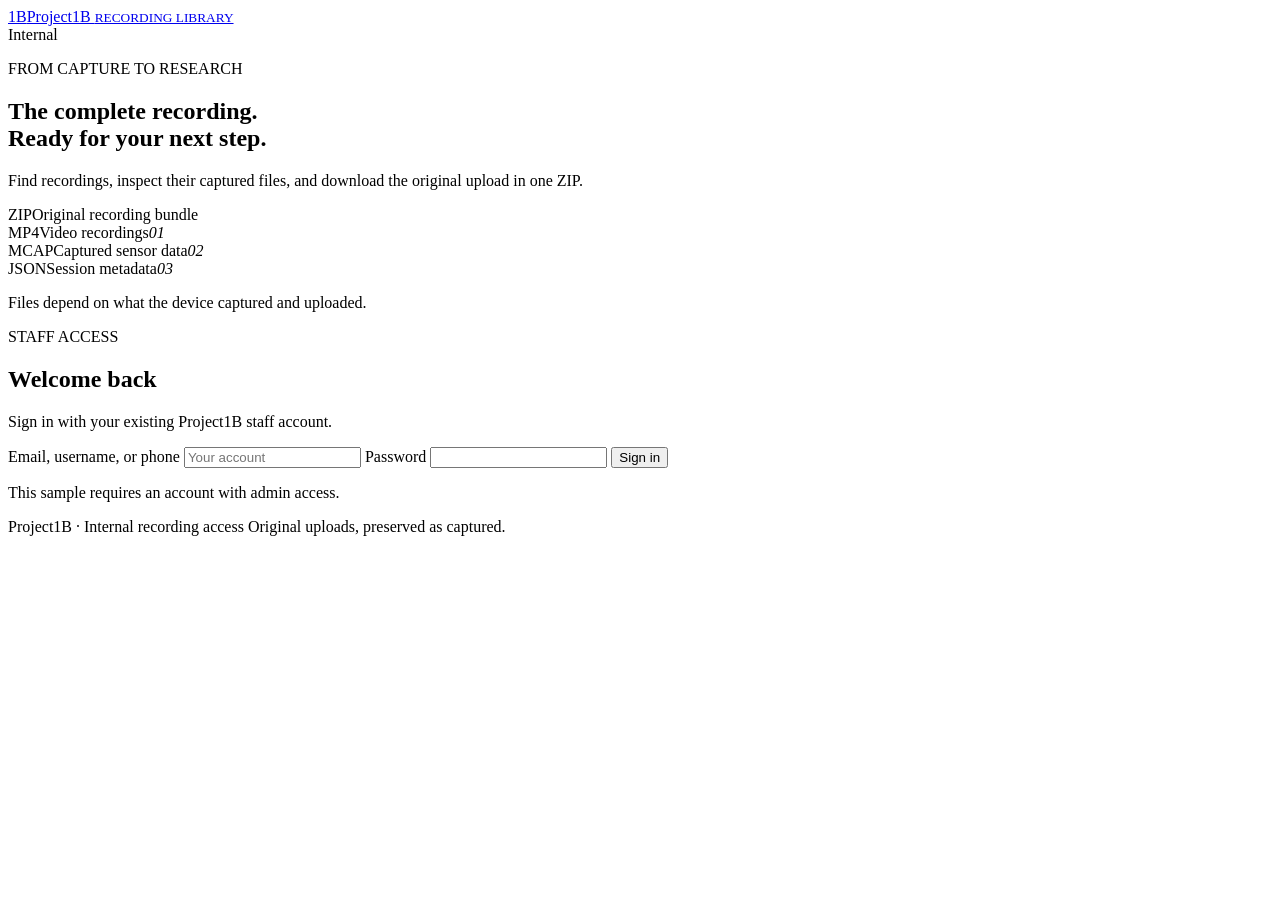
==== web/index.html @ 70de1a5d "feat: add recording library and bundle downloads" ====
<!doctype html>
<html lang="en">
<head>
  <meta charset="utf-8">
  <meta name="viewport" content="width=device-width, initial-scale=1">
  <meta name="color-scheme" content="light">
  <title>Project1B · Recording Library</title>
  <link rel="icon" href="/favicon.svg" type="image/svg+xml">
  <link rel="stylesheet" href="/styles.css">
  <script src="/app.js" defer></script>
</head>
<body>
  <header class="topbar">
    <a class="brand" href="/" aria-label="Project1B home"><span class="brand-mark">1B</span><span>Project1B <small>RECORDING LIBRARY</small></span></a>
    <div class="account"><span class="internal-label">Internal</span><span id="user-name" hidden></span><button id="logout" class="button ghost" hidden>Sign out</button></div>
  </header>
  <main>
    <section id="login-view" class="login-layout">
      <div class="intro">
        <p class="eyebrow">FROM CAPTURE TO RESEARCH</p>
        <h1>The complete recording.<br>Ready for your next step.</h1>
        <p class="intro-copy">Find recordings, inspect their captured files, and download the original upload in one ZIP.</p>
        <div class="bundle-illustration" aria-hidden="true"><div class="bundle-top"><span class="file-mark">ZIP</span><span>Original recording bundle</span><span class="bundle-dot"></span></div><div class="bundle-row"><span>MP4</span>Video recordings<i>01</i></div><div class="bundle-row"><span>MCAP</span>Captured sensor data<i>02</i></div><div class="bundle-row"><span>JSON</span>Session metadata<i>03</i></div></div>
        <p class="quiet">Files depend on what the device captured and uploaded.</p>
      </div>
      <form id="login-form" class="login-card">
        <span class="eyebrow">STAFF ACCESS</span>
        <h2>Welcome back</h2>
        <p>Sign in with your existing Project1B staff account.</p>
        <label for="identifier">Email, username, or phone</label>
        <input id="identifier" name="username" autocomplete="username" required maxlength="254" placeholder="Your account">
        <label for="password">Password</label>
        <input id="password" name="password" type="password" autocomplete="current-password" required>
        <p id="login-error" class="error" role="alert" hidden></p>
        <button id="login-button" class="button primary" type="submit">Sign in</button>
        <p class="login-note">This sample requires an account with admin access.</p>
      </form>
    </section>
    <section id="library-view" hidden>
      <div class="page-heading"><div><p class="eyebrow">YOUR DATA WORKSPACE</p><h1>Recording library</h1><p>Browse captures. Download the full original upload.</p></div><button id="refresh" class="button secondary">Refresh library</button></div>
      <div class="toolbar"><label class="search-label" for="search">Search<input id="search" type="search" placeholder="Worker, task, recording ID…"></label><label for="status-filter">Status<select id="status-filter"><option value="">All statuses</option><option value="uploaded">Uploaded</option><option value="cutting">Cutting</option><option value="captioning">Captioning</option><option value="qc">QC</option><option value="exported">Exported</option><option value="rejected">Rejected</option><option value="pending_upload">Pending upload</option></select></label><span class="view-label">Original files · Read only</span></div>
      <p id="library-notice" class="notice" role="status" hidden></p>
      <div class="workspace"><section class="recordings-panel" aria-label="Recordings"><div class="panel-heading"><h2>Recordings</h2><span id="recording-count" class="quiet"></span></div><p id="list-state" class="empty-state" role="status">Loading recordings…</p><div id="recording-list"></div><p class="list-note">Search covers the latest 500 recordings in the selected status.</p></section><section id="recording-detail" class="detail-panel" aria-label="Recording details" aria-live="polite"><div class="empty-detail"><span class="empty-icon">1B</span><h2>Select a recording</h2><p>See its video, session files, and original bundle.</p></div></section></div>
    </section>
    <noscript>This site requires JavaScript to sign in and browse recordings.</noscript>
  </main>
  <footer>Project1B · Internal recording access <span>Original uploads, preserved as captured.</span></footer>
</body>
</html>
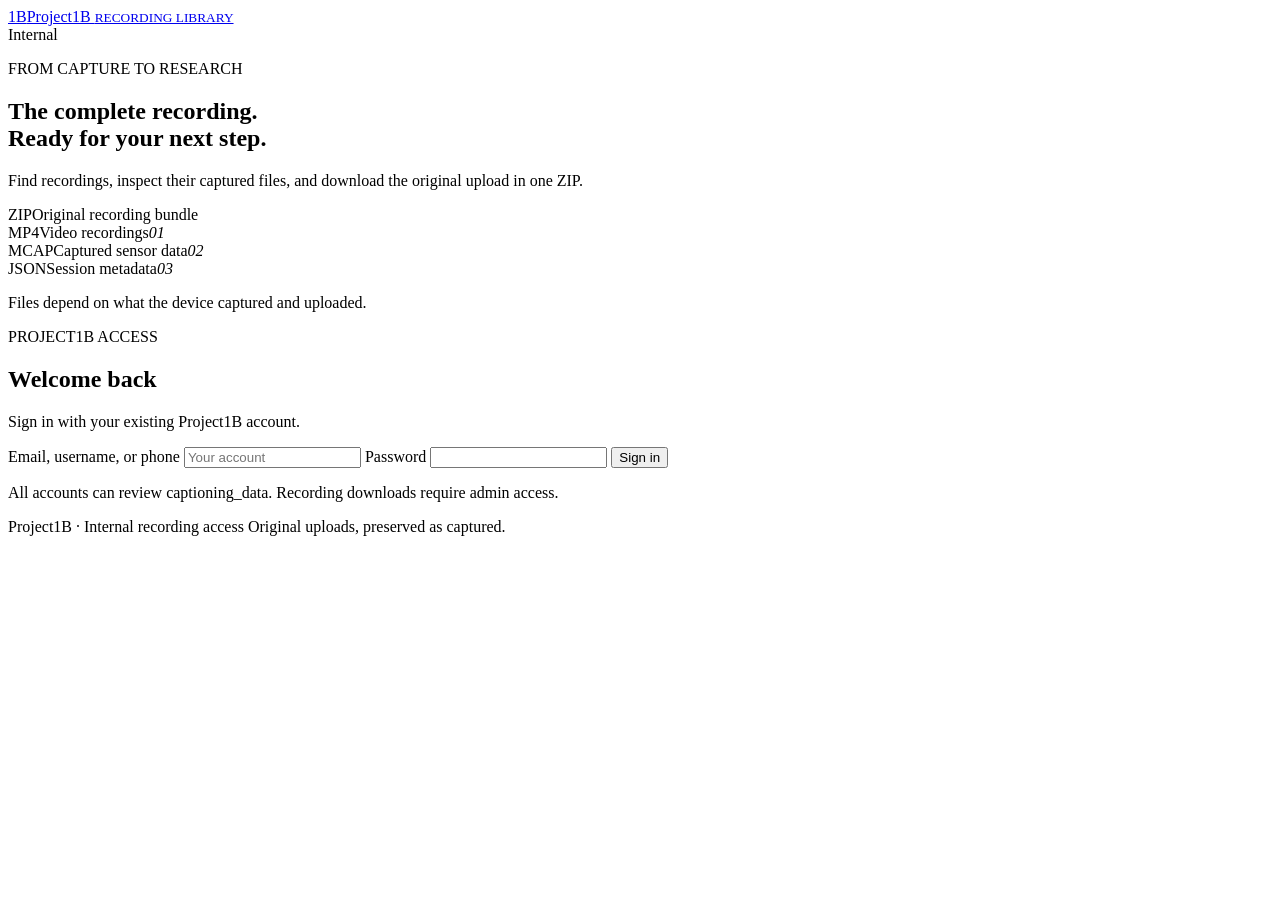
==== commit 4dd58fbe: "feat: add authenticated captioning_data Use Project1B sessions and CSRF checks for caption review. P" ====
--- a/web/index.html
+++ b/web/index.html
@@ -15,6 +15,7 @@
     <div class="account"><span class="internal-label">Internal</span><span id="user-name" hidden></span><button id="logout" class="button ghost" hidden>Sign out</button></div>
   </header>
   <main>
+    <p id="account-notice" class="notice" role="status" hidden></p>
     <section id="login-view" class="login-layout">
       <div class="intro">
         <p class="eyebrow">FROM CAPTURE TO RESEARCH</p>
@@ -24,17 +25,21 @@
         <p class="quiet">Files depend on what the device captured and uploaded.</p>
       </div>
       <form id="login-form" class="login-card">
-        <span class="eyebrow">STAFF ACCESS</span>
+        <span class="eyebrow">PROJECT1B ACCESS</span>
         <h2>Welcome back</h2>
-        <p>Sign in with your existing Project1B staff account.</p>
+        <p>Sign in with your existing Project1B account.</p>
         <label for="identifier">Email, username, or phone</label>
         <input id="identifier" name="username" autocomplete="username" required maxlength="254" placeholder="Your account">
         <label for="password">Password</label>
         <input id="password" name="password" type="password" autocomplete="current-password" required>
         <p id="login-error" class="error" role="alert" hidden></p>
         <button id="login-button" class="button primary" type="submit">Sign in</button>
-        <p class="login-note">This sample requires an account with admin access.</p>
+        <p class="login-note">All accounts can review captioning_data. Recording downloads require admin access.</p>
       </form>
+    </section>
+    <section id="datasets-view" class="page-heading" hidden>
+      <div><p class="eyebrow">CAPTION REVIEW</p><h2>captioning_data</h2><p>Browse training, validation, and test samples. Review captions and save corrections.</p></div>
+      <a class="button primary" href="/captioning_data/">Open captioning_data</a>
     </section>
     <section id="library-view" hidden>
       <div class="page-heading"><div><p class="eyebrow">YOUR DATA WORKSPACE</p><h1>Recording library</h1><p>Browse captures. Download the full original upload.</p></div><button id="refresh" class="button secondary">Refresh library</button></div>
